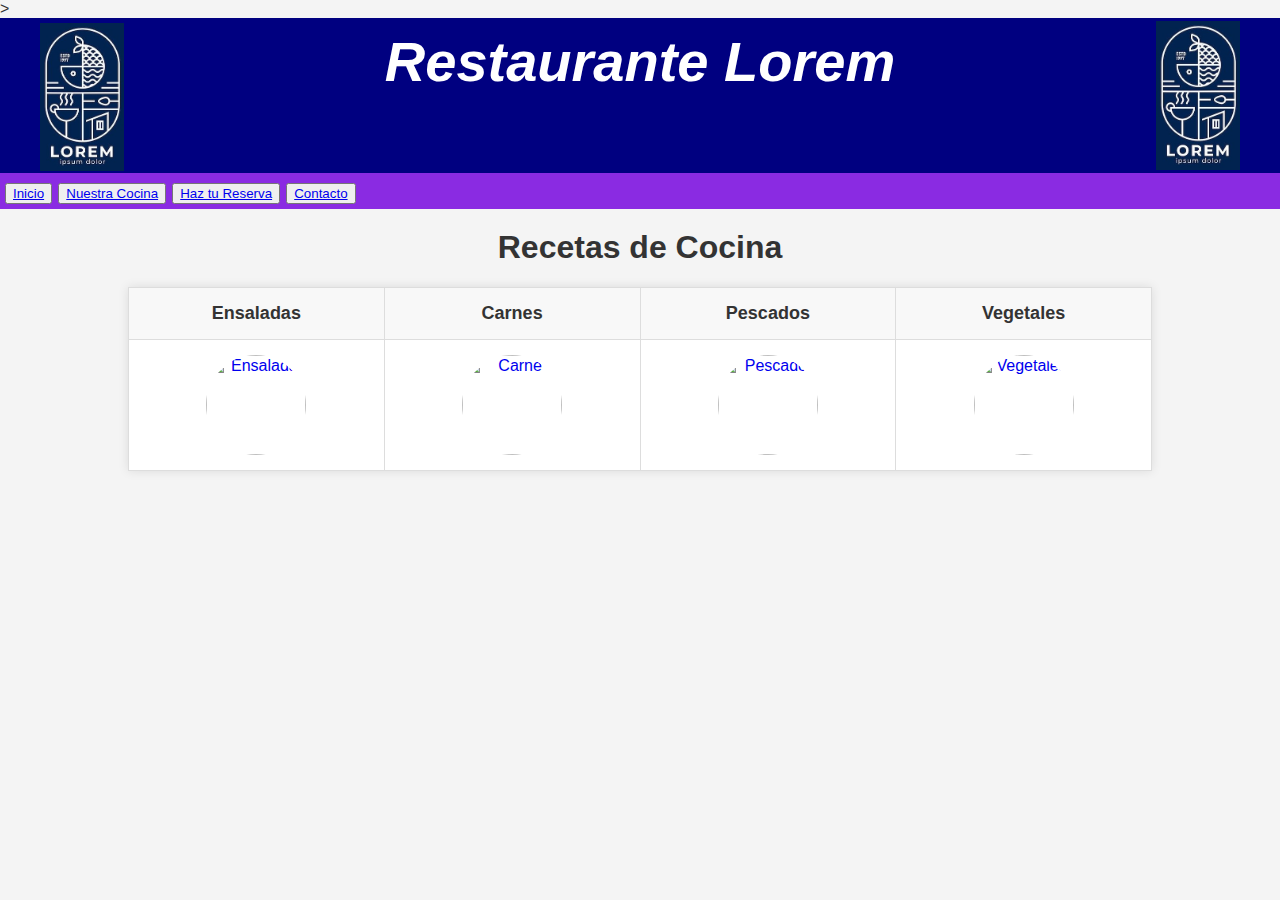
==== pagina2.html @ 0f1bc817 "Primer repositorio" ====
><!DOCTYPE html>
<html>
    <head>
        <meta charset="UTF-8">
        <meta name="viewport" content="width=device-width, initial-scale=1">
        <title>Mi primera Web</title>
        <link href="css\boostrap.css" rel ="stylesheet"/>
        <link href="css\estilos2.css" rel ="stylesheet"/>
        <script> src="js/bootstrap.js"</script>   
    </head>
    <body>
        <div class="Cabecera">
            <div class="logo1">
                 <img src="img\restd.jpg" alt="Logo restaurante">
                </div>
                <div class="nombre">
                    <h1>Restaurante Lorem</h1>
                </div>
                <div class="logo2">
                    <img src="img\restd.jpg" alt="Logo restaurante">
                </div>
            </div>

            <div class="navegadores">
                <div class="button">
                    <button type="button" class="btn btn-info"><a href="index.html">Inicio</a></button>
                    <button type="button" class="btn btn-info"><a href="pagina2.html">Nuestra Cocina</a></button>
                    <button type="button" class="btn btn-info"><a href="pagina3.html">Haz tu Reserva</a></button>
                    <button type="button" class="btn btn-info"><a href="pagina3.html">Contacto</a></button>
                </div>
            </div>
        </div>
        <h1>Recetas de Cocina</h1>

        <!-- Tabla de recetas -->
        <table class="tabla-recetas">
            <tr>
                <th>Ensaladas</th>
                <th>Carnes</th>
                <th>Pescados</th>
                <th>Vegetales</th>
            </tr>
            <tr>
                <td>
                    <a href="#ensalada">
                        <img src="ensalada.jpg" alt="Ensalada">
                    </a>
                </td>
                <td>
                    <a href="#carne">
                        <img src="carne.jpg" alt="Carne">
                    </a>
                </td>
                <td>
                    <a href="#pescado">
                        <img src="pescado.jpg" alt="Pescado">
                    </a>
                </td>
                <td>
                    <a href="#vegetales">
                        <img src="vegetales.jpg" alt="Vegetales">
                    </a>
                </td>
            </tr>
        </table>
    
        <!-- Recetas a pantalla completa -->
        <div id="ensalada" class="receta-completa">
            <h2>Receta de Ensalada</h2>
            <p>Ingredientes: Lechuga, tomate, cebolla, aceitunas, aceite de oliva, sal y vinagre.</p>
            <p>Preparación: Mezcla todos los ingredientes en un bol y sirve fresco.</p>
            
        </div>
    
        <div id="carne" class="receta-completa">
            <h2>Receta de Carne</h2>
            <p>Ingredientes: Filete de ternera, sal, pimienta, aceite de oliva.</p>
            <p>Preparación: Sella la carne en una sartén caliente y cocina al gusto.</p>
           
        </div>
    
        <div id="pescado" class="receta-completa">
            <h2>Receta de Pescado</h2>
            <p>Ingredientes: Filete de salmón, limón, eneldo, sal y pimienta.</p>
            <p>Preparación: Hornea el salmón con limón y eneldo a 180°C durante 20 minutos.</p>
       
        </div>
    
        <div id="vegetales" class="receta-completa">
            <h2>Receta de Vegetales</h2>
            <p>Ingredientes: Brócoli, zanahoria, pimiento, aceite de oliva, sal.</p>
            <p>Preparación: Saltea los vegetales en una sartén con aceite de oliva.</p>
        </div>
    
    </body>
    </html>
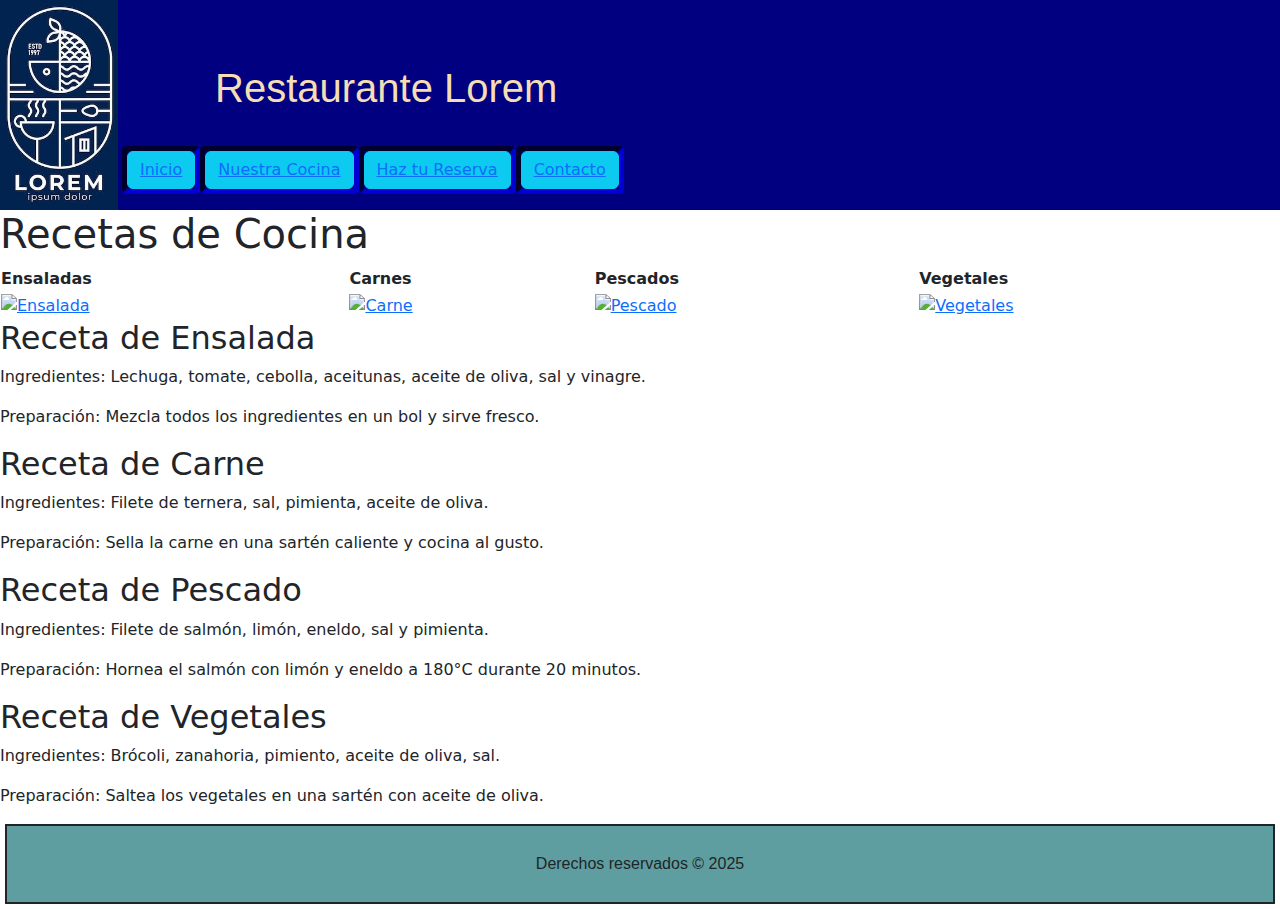
==== commit d88f816a: "Segundo repositorio" ====
--- a/pagina2.html
+++ b/pagina2.html
@@ -1,32 +1,32 @@
-><!DOCTYPE html>
+<!DOCTYPE html>
 <html>
     <head>
         <meta charset="UTF-8">
         <meta name="viewport" content="width=device-width, initial-scale=1">
         <title>Mi primera Web</title>
-        <link href="css\boostrap.css" rel ="stylesheet"/>
-        <link href="css\estilos2.css" rel ="stylesheet"/>
+        <link href="css\bootstrap.css" rel ="stylesheet"/>
+        <link href="css\estilos.css" rel ="stylesheet"/>
         <script> src="js/bootstrap.js"</script>   
     </head>
     <body>
-        <div class="Cabecera">
-            <div class="logo1">
-                 <img src="img\restd.jpg" alt="Logo restaurante">
-                </div>
-                <div class="nombre">
-                    <h1>Restaurante Lorem</h1>
-                </div>
-                <div class="logo2">
-                    <img src="img\restd.jpg" alt="Logo restaurante">
-                </div>
+        <div id="cabecera">
+           
+            <div class="nombre">
+                <h1>Restaurante Lorem</h1>
             </div>
 
             <div class="navegadores">
                 <div class="button">
-                    <button type="button" class="btn btn-info"><a href="index.html">Inicio</a></button>
-                    <button type="button" class="btn btn-info"><a href="pagina2.html">Nuestra Cocina</a></button>
-                    <button type="button" class="btn btn-info"><a href="pagina3.html">Haz tu Reserva</a></button>
-                    <button type="button" class="btn btn-info"><a href="pagina3.html">Contacto</a></button>
+                <button type="button" class="btn btn-info"><a href="index.html">Inicio</a></button>
+                </div>
+                <div class="button">
+                <button type="button" class="btn btn-info"><a href="pagina2.html">Nuestra Cocina</a></button>
+                </div>
+                <div class="button">
+                <button type="button" class="btn btn-info"><a href="pagina3.html">Haz tu Reserva</a></button>
+                </div>
+                <div class="button">
+                <button type="button" class="btn btn-info"><a href="pagina3.html">Contacto</a></button>
                 </div>
             </div>
         </div>
@@ -91,6 +91,8 @@
             <p>Ingredientes: Brócoli, zanahoria, pimiento, aceite de oliva, sal.</p>
             <p>Preparación: Saltea los vegetales en una sartén con aceite de oliva.</p>
         </div>
-    
+        <footer>
+            <p>Derechos reservados &copy; 2025</p>
+        </footer>
     </body>
     </html>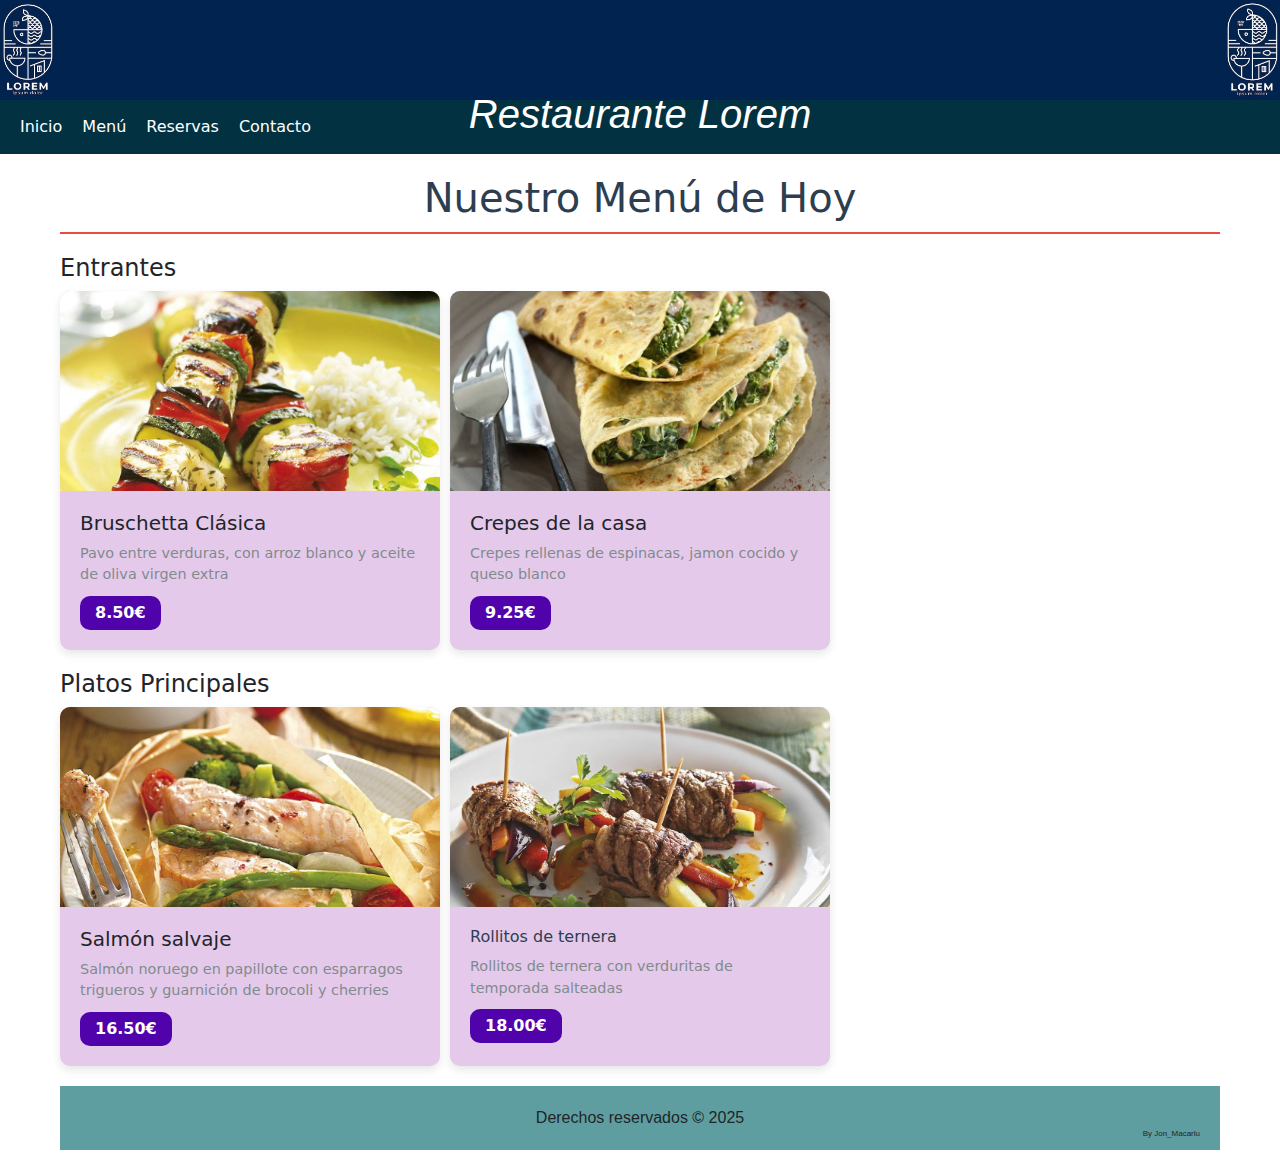
==== commit 94f079b3: "Trabajo finalizado" ====
--- a/pagina2.html
+++ b/pagina2.html
@@ -4,95 +4,101 @@
         <meta charset="UTF-8">
         <meta name="viewport" content="width=device-width, initial-scale=1">
         <title>Mi primera Web</title>
-        <link href="css\bootstrap.css" rel ="stylesheet"/>
-        <link href="css\estilos.css" rel ="stylesheet"/>
-        <script> src="js/bootstrap.js"</script>   
+        <link href="css/bootstrap.css" rel ="stylesheet"/>
+        <link href="css/estilos.css" rel ="stylesheet"/>
+        <script src="js/bootstrap.js"></script>   
     </head>
-    <body>
-        <div id="cabecera">
-           
+<body>
+    <header>
+        <div class="cabecera">
             <div class="nombre">
                 <h1>Restaurante Lorem</h1>
             </div>
 
-            <div class="navegadores">
-                <div class="button">
-                <button type="button" class="btn btn-info"><a href="index.html">Inicio</a></button>
+            <div class="logo1">
+                <img src="img/restd.jpg" alt="logo restaurante">
+            </div>
+
+            <div class="logo2">
+                <img src="img/restd.jpg" alt="logo restaurante">
+            </div>
+        </div>
+    </header>
+
+    <nav>
+        <div class="navegador">
+            <ul>
+                <li>
+                    <a href="index.html">Inicio</a>
+                </li>
+                <li>
+                    <a href="pagina2.html">Menú</a>
+                </li>
+                <li>
+                    <a href="pagina3.html">Reservas</a>
+                </li>
+                <li>
+                    <a href="pagina4.html">Contacto</a>
+                </li>
+                </ul>
+        </div>
+    </nav>
+    
+
+<main class="menu-container">
+    <h3 class="menu-title">Nuestro Menú de Hoy</h3>
+    
+    <section class="menu-section">
+        <h4>Entrantes</h4>
+        <div class="menu-items">
+            <div class="menu-item">
+                <img src="img/brochetas-pavo-verduras.jpg" alt="Entrante 1">
+                <div class="item-details">
+                    <h5>Bruschetta Clásica</h5>
+                    <p>Pavo entre verduras, con arroz blanco y aceite de oliva virgen extra</p>
+                    <span class="price">8.50€</span>
                 </div>
-                <div class="button">
-                <button type="button" class="btn btn-info"><a href="pagina2.html">Nuestra Cocina</a></button>
-                </div>
-                <div class="button">
-                <button type="button" class="btn btn-info"><a href="pagina3.html">Haz tu Reserva</a></button>
-                </div>
-                <div class="button">
-                <button type="button" class="btn btn-info"><a href="pagina3.html">Contacto</a></button>
+            </div>
+            
+            <div class="menu-item">
+                <img src="img/crepes-rellenas-de-espinacas-jamon-cocido-y-queso-blanco.jpg" alt="Entrante 2">
+                <div class="item-details">
+                    <h5>Crepes de la casa</h5>
+                    <p>Crepes rellenas de espinacas, jamon cocido y queso blanco</p>
+                    <span class="price">9.25€</span>
                 </div>
             </div>
         </div>
-        <h1>Recetas de Cocina</h1>
+    </section>
+    
+    <section class="menu-section">
+        <h4>Platos Principales</h4>
+        <div class="menu-items">
+            <div class="menu-item">
+                <img src="img/salmon-esparragos-silvestres.jpg" alt="Plato Principal 1">
+                <div class="item-details">
+                    <h5>Salmón salvaje</h5>
+                    <p>Salmón noruego en papillote con esparragos trigueros y guarnición de brocoli y cherries</p>
+                    <span class="price">16.50€</span>
+                </div>
+            </div>
+            
+            <div class="menu-item">
+                <img src="img/rollitos-ternera-verduras.jpg" alt="Plato Principal 2">
+                <div class="item-details">
+                    <h4>Rollitos de ternera</h4>
+                    <p>Rollitos de ternera con verduritas de temporada salteadas</p>
+                    <span class="price">18.00€</span>
+                </div>
+            </div>
+        </div>
+    </section>
 
-        <!-- Tabla de recetas -->
-        <table class="tabla-recetas">
-            <tr>
-                <th>Ensaladas</th>
-                <th>Carnes</th>
-                <th>Pescados</th>
-                <th>Vegetales</th>
-            </tr>
-            <tr>
-                <td>
-                    <a href="#ensalada">
-                        <img src="ensalada.jpg" alt="Ensalada">
-                    </a>
-                </td>
-                <td>
-                    <a href="#carne">
-                        <img src="carne.jpg" alt="Carne">
-                    </a>
-                </td>
-                <td>
-                    <a href="#pescado">
-                        <img src="pescado.jpg" alt="Pescado">
-                    </a>
-                </td>
-                <td>
-                    <a href="#vegetales">
-                        <img src="vegetales.jpg" alt="Vegetales">
-                    </a>
-                </td>
-            </tr>
-        </table>
-    
-        <!-- Recetas a pantalla completa -->
-        <div id="ensalada" class="receta-completa">
-            <h2>Receta de Ensalada</h2>
-            <p>Ingredientes: Lechuga, tomate, cebolla, aceitunas, aceite de oliva, sal y vinagre.</p>
-            <p>Preparación: Mezcla todos los ingredientes en un bol y sirve fresco.</p>
-            
+    <footer class="pie">
+        <div class="footer-content">
+            <div class="copyright">Derechos reservados &copy; 2025</div>
+            <div class="author">By Jon_Macarlu</div>
         </div>
-    
-        <div id="carne" class="receta-completa">
-            <h2>Receta de Carne</h2>
-            <p>Ingredientes: Filete de ternera, sal, pimienta, aceite de oliva.</p>
-            <p>Preparación: Sella la carne en una sartén caliente y cocina al gusto.</p>
-           
-        </div>
-    
-        <div id="pescado" class="receta-completa">
-            <h2>Receta de Pescado</h2>
-            <p>Ingredientes: Filete de salmón, limón, eneldo, sal y pimienta.</p>
-            <p>Preparación: Hornea el salmón con limón y eneldo a 180°C durante 20 minutos.</p>
-       
-        </div>
-    
-        <div id="vegetales" class="receta-completa">
-            <h2>Receta de Vegetales</h2>
-            <p>Ingredientes: Brócoli, zanahoria, pimiento, aceite de oliva, sal.</p>
-            <p>Preparación: Saltea los vegetales en una sartén con aceite de oliva.</p>
-        </div>
-        <footer>
-            <p>Derechos reservados &copy; 2025</p>
-        </footer>
-    </body>
-    </html>+    </footer>
+</body>
+</html>